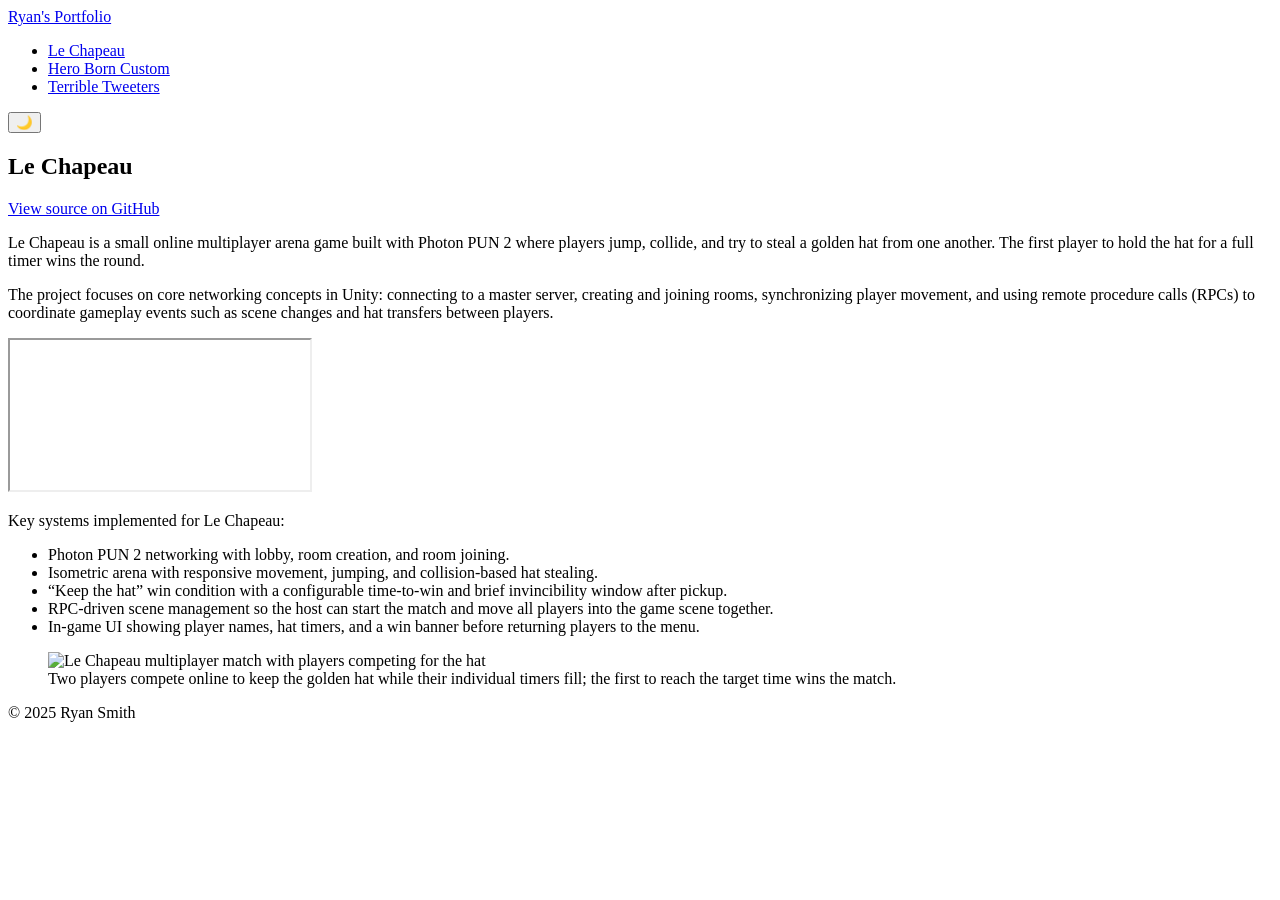
==== project1.html @ d0ac8981 "Update project1.html" ====
<!DOCTYPE html>
<html lang="en">
<head>
  <meta charset="UTF-8">
  <meta name="viewport" content="width=device-width,initial-scale=1.0">
  <title>Le Chapeau – My Unity Portfolio</title>
  <link href="https://fonts.googleapis.com/css2?family=Roboto:wght@400;700&display=swap" rel="stylesheet">
  <link rel="stylesheet" href="css/styles.css">
  <script src="js/theme-toggle.js" defer></script>
  <script src="js/lightbox.js" defer></script>
</head>
<body>
  <header>
    <nav class="navbar">
      <a href="index.html" class="logo">Ryan's Portfolio</a>
      <ul class="nav-links">
        <li><a href="project1.html">Le Chapeau</a></li>
        <li><a href="project2.html">Hero Born Custom</a></li>
        <li><a href="project3.html">Terrible Tweeters</a></li>
      </ul>
      <button id="theme-toggle" class="theme-toggle">🌙</button>
    </nav>
  </header>

  <main>
    <section class="project">
      <h1>Le Chapeau</h1>

      <!-- Update this link once the GitHub repo is available -->
      <p><a href="#" target="_blank" rel="noopener">View source on GitHub</a></p>

      <p class="description">
        Le Chapeau is a small online multiplayer arena game built with Photon PUN 2 where players jump,
        collide, and try to steal a golden hat from one another. The first player to hold the hat for a
        full timer wins the round.
      </p>

      <p class="description">
        The project focuses on core networking concepts in Unity: connecting to a master server,
        creating and joining rooms, synchronizing player movement, and using remote procedure calls
        (RPCs) to coordinate gameplay events such as scene changes and hat transfers between players.
      </p>

      <div class="webgl-container">
        <!-- Replace about:blank with the WebGL build URL when deployed -->
        <iframe src="about:blank" title="Le Chapeau WebGL build placeholder" allowfullscreen></iframe>
      </div>

      <p class="description">
        Key systems implemented for Le Chapeau:
      </p>

      <ul class="features">
        <li>Photon PUN 2 networking with lobby, room creation, and room joining.</li>
        <li>Isometric arena with responsive movement, jumping, and collision-based hat stealing.</li>
        <li>“Keep the hat” win condition with a configurable time-to-win and brief invincibility window after pickup.</li>
        <li>RPC-driven scene management so the host can start the match and move all players into the game scene together.</li>
        <li>In-game UI showing player names, hat timers, and a win banner before returning players to the menu.</li>
      </ul>

      <div class="screenshots">
        <figure>
          <!-- Update this src once you know the final screenshot location -->
          <img src="img/le-chapeau_1.png" alt="Le Chapeau multiplayer match with players competing for the hat">
          <figcaption>
            Two players compete online to keep the golden hat while their individual timers fill; the first
            to reach the target time wins the match.
          </figcaption>
        </figure>
      </div>
    </section>
  </main>

  <footer class="footer">
    <p>&copy; 2025 Ryan Smith</p>
  </footer>
</body>
</html>
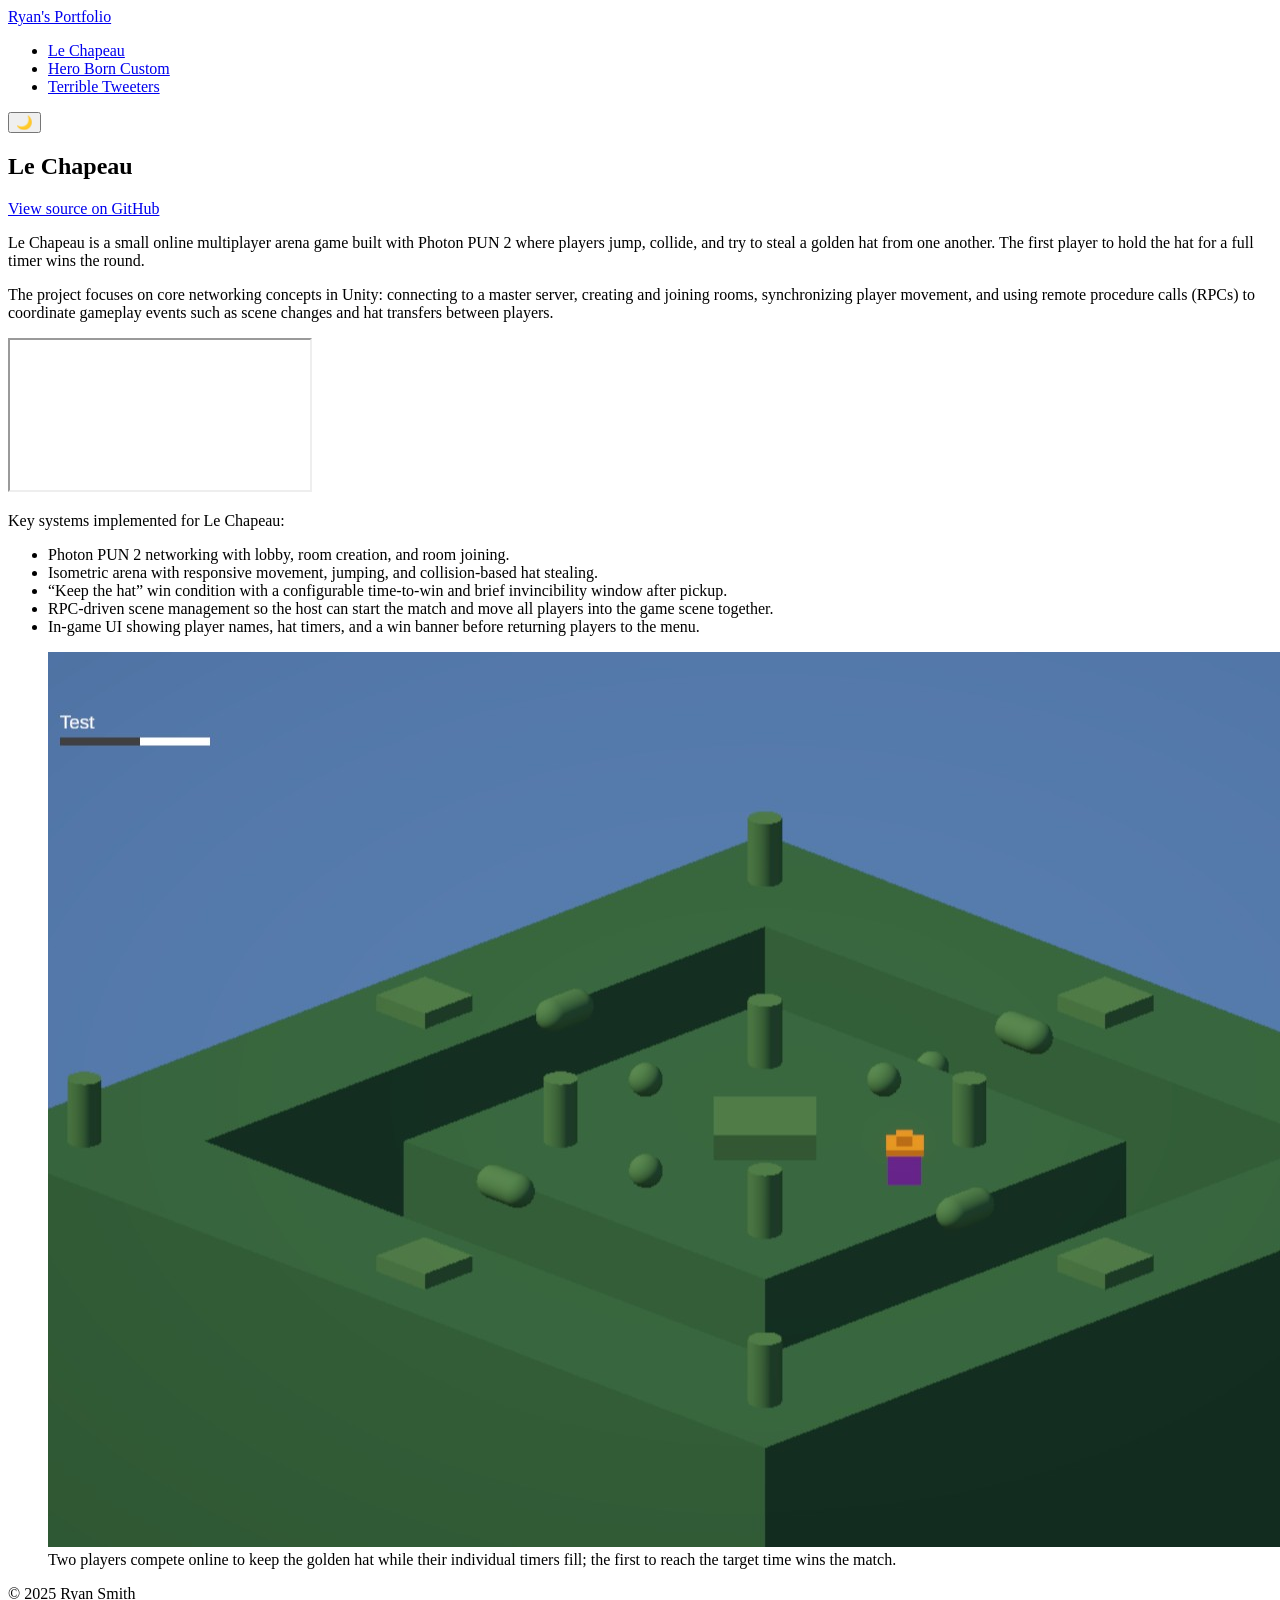
==== commit 29ce87a5: "update project1 and project2" ====
--- a/project1.html
+++ b/project1.html
@@ -25,9 +25,7 @@
   <main>
     <section class="project">
       <h1>Le Chapeau</h1>
-
-      <!-- Update this link once the GitHub repo is available -->
-      <p><a href="#" target="_blank" rel="noopener">View source on GitHub</a></p>
+      <p><a href="https://github.com/Ronno7/LeChapeau" target="_blank" rel="noopener">View source on GitHub</a></p>
 
       <p class="description">
         Le Chapeau is a small online multiplayer arena game built with Photon PUN 2 where players jump,
@@ -42,8 +40,7 @@
       </p>
 
       <div class="webgl-container">
-        <!-- Replace about:blank with the WebGL build URL when deployed -->
-        <iframe src="about:blank" title="Le Chapeau WebGL build placeholder" allowfullscreen></iframe>
+        <iframe src="https://ronno7.github.io/LeChapeau/" title="Le Chapeau WebGL build placeholder" allowfullscreen></iframe>
       </div>
 
       <p class="description">
@@ -60,8 +57,7 @@
 
       <div class="screenshots">
         <figure>
-          <!-- Update this src once you know the final screenshot location -->
-          <img src="img/le-chapeau_1.png" alt="Le Chapeau multiplayer match with players competing for the hat">
+          <img src="img/LC1.jpg" alt="Le Chapeau multiplayer match with players competing for the hat">
           <figcaption>
             Two players compete online to keep the golden hat while their individual timers fill; the first
             to reach the target time wins the match.
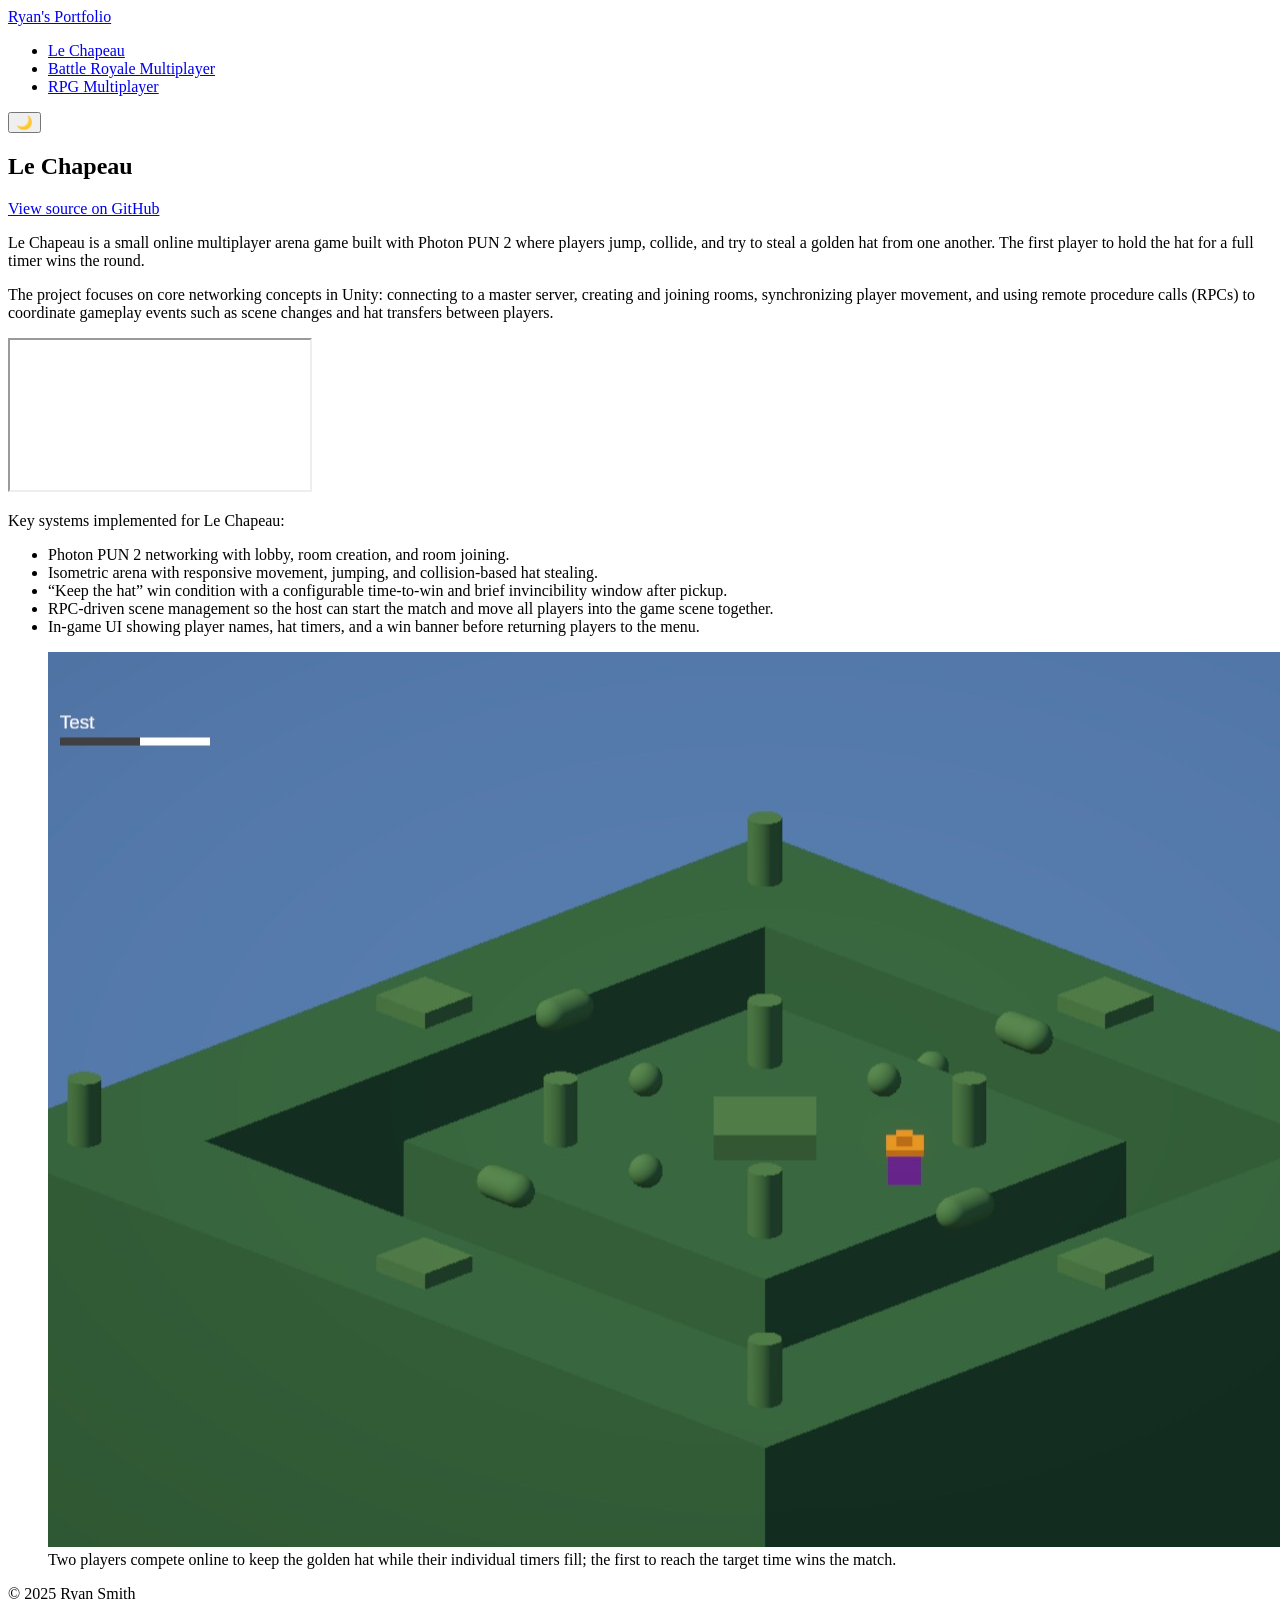
==== commit 5ceed0ff: "misc updates" ====
--- a/project1.html
+++ b/project1.html
@@ -15,8 +15,8 @@
       <a href="index.html" class="logo">Ryan's Portfolio</a>
       <ul class="nav-links">
         <li><a href="project1.html">Le Chapeau</a></li>
-        <li><a href="project2.html">Hero Born Custom</a></li>
-        <li><a href="project3.html">Terrible Tweeters</a></li>
+        <li><a href="project2.html">Battle Royale Multiplayer</a></li>
+        <li><a href="project3.html">RPG Multiplayer</a></li>
       </ul>
       <button id="theme-toggle" class="theme-toggle">🌙</button>
     </nav>
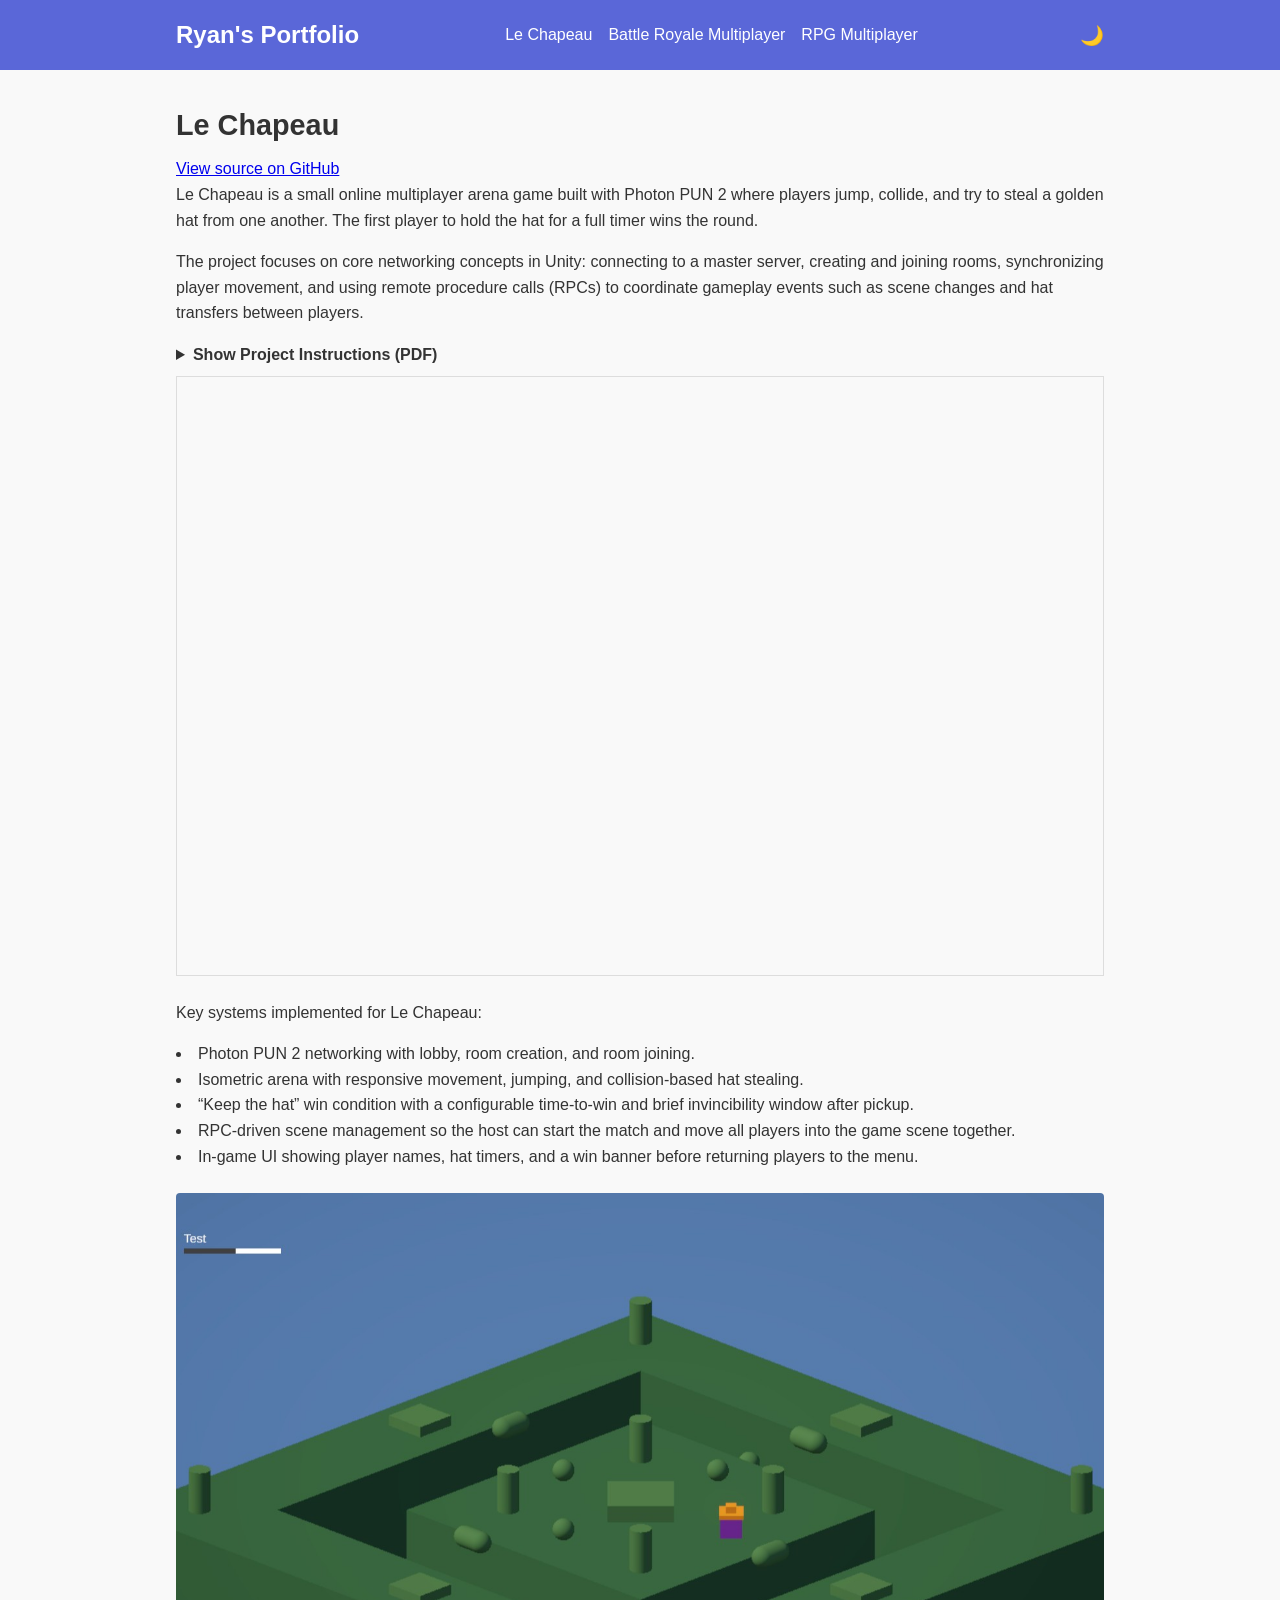
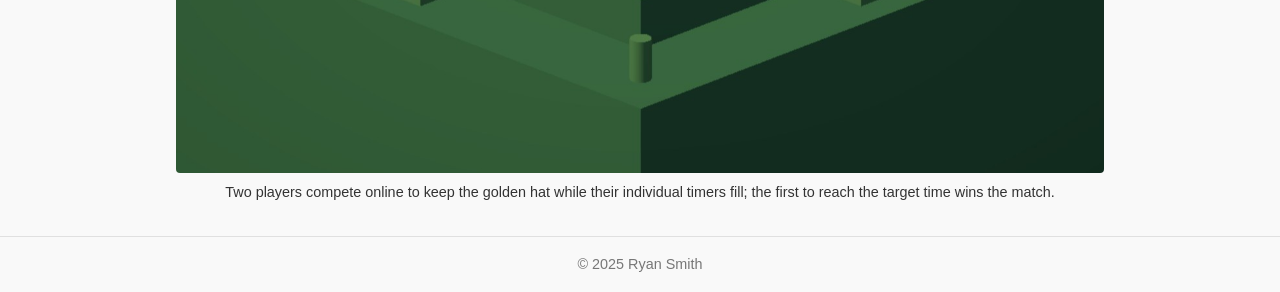
==== commit 1a418db0: "updated with project instructions" ====
--- a/project1.html
+++ b/project1.html
@@ -39,6 +39,16 @@
         (RPCs) to coordinate gameplay events such as scene changes and hat transfers between players.
       </p>
 
+      <details class="pdf-toggle">
+        <summary>Show Project Instructions (PDF)</summary>
+          <iframe 
+            src="pdf/IntrotoMultiplayerGameDevelopment.pdf" 
+            width="100%" 
+            height="600px"
+            style="border: none; margin-top: 1rem;">
+          </iframe>
+      </details>
+
       <div class="webgl-container">
         <iframe src="https://ronno7.github.io/LeChapeau/" title="Le Chapeau WebGL build placeholder" allowfullscreen></iframe>
       </div>
--- a/css/styles.css
+++ b/css/styles.css
@@ -0,0 +1,143 @@
+:root {
+    --primary-color: #5A67D8;
+    --text-color: #333;
+    --bg-color: #f9f9f9;
+    --font: 'Roboto', sans-serif;
+  }
+  * { box-sizing: border-box; margin: 0; padding: 0; }
+  body {
+    font-family: var(--font);
+    color: var(--text-color);
+    background: var(--bg-color);
+    line-height: 1.6;
+  }
+  header {
+    background: var(--primary-color);
+    padding: 1rem 0;
+  }
+  .navbar {
+    max-width: 960px;
+    margin: 0 auto;
+    display: flex;
+    justify-content: space-between;
+    align-items: center;
+    padding: 0 1rem;
+  }
+  .logo {
+    color: #fff;
+    font-size: 1.5rem;
+    text-decoration: none;
+    font-weight: 700;
+  }
+  .nav-links {
+    list-style: none;
+    display: flex;
+  }
+  .nav-links li + li { margin-left: 1rem; }
+  .nav-links a {
+    color: #fff;
+    text-decoration: none;
+    font-weight: 500;
+    transition: opacity 0.2s;
+  }
+  .nav-links a:hover { opacity: 0.8; }
+  main {
+    max-width: 960px;
+    margin: 2rem auto;
+    padding: 0 1rem;
+  }
+  .hero, .project { margin-bottom: 2rem; }
+  .hero h1 { font-size: 2rem; margin-bottom: 0.5rem; }
+  .project h1 { font-size: 1.8rem; margin-bottom: 0.5rem; }
+  .description { margin-bottom: 1rem; }
+  .webgl-container {
+    width: 100%;
+    height: 600px;
+    border: 1px solid #ddd;
+    margin-bottom: 1.5rem;
+  }
+  .webgl-container iframe {
+    width: 100%;
+    height: 100%;
+    border: none;
+  }
+  .features {
+    list-style: disc inside;
+    margin-bottom: 1.5rem;
+  }
+  .screenshots {
+    display: flex;
+    flex-wrap: wrap;
+    gap: 1rem;
+  }
+  .screenshots figure {
+    flex: 1 1 calc(50% - 1rem);
+  }
+  .screenshots img {
+    width: 100%;
+    display: block;
+    border-radius: 4px;
+  }
+  figcaption {
+    margin-top: 0.5rem;
+    font-size: 0.9rem;
+    text-align: center;
+  }
+  .footer {
+    text-align: center;
+    padding: 1rem 0;
+    font-size: 0.9rem;
+    color: #777;
+    border-top: 1px solid #e0e0e0;
+  }
+     /* Dark theme */
+    [data-theme="dark"] {
+    --primary-color: #4C51BF;
+    --text-color: #EEE;
+    --bg-color: #222;
+    --nav-bg: #2D3748;
+  }
+  /* Toggle button */
+  .theme-toggle {
+    background: none;
+    border: none;
+    font-size: 1.2rem;
+    cursor: pointer;
+    color: var(--text-color);
+    margin-left: 1rem;
+  }
+
+  .pdf-toggle summary {
+  cursor: pointer;
+  font-weight: 700;
+  margin-bottom: 0.5rem;
+  }
+
+  .pdf-toggle iframe {
+  border: 1px solid rgba(255,255,255,0.15);
+  border-radius: 6px;
+  }
+
+  /* Lightbox overlay */
+  #lightbox {
+    position: fixed;
+    top: 0; left: 0;
+    width: 100vw; height: 100vh;
+    background: rgba(0,0,0,0.8);
+    display: none;
+    align-items: center;
+    justify-content: center;
+    z-index: 999;
+  }
+  #lightbox img {
+    max-width: 90%;
+    max-height: 90%;
+    border-radius: 4px;
+    box-shadow: 0 0 20px rgba(0,0,0,0.5);
+    cursor: default;
+  }
+  #lightbox.close {
+    cursor: pointer;
+  }
+  
+  
